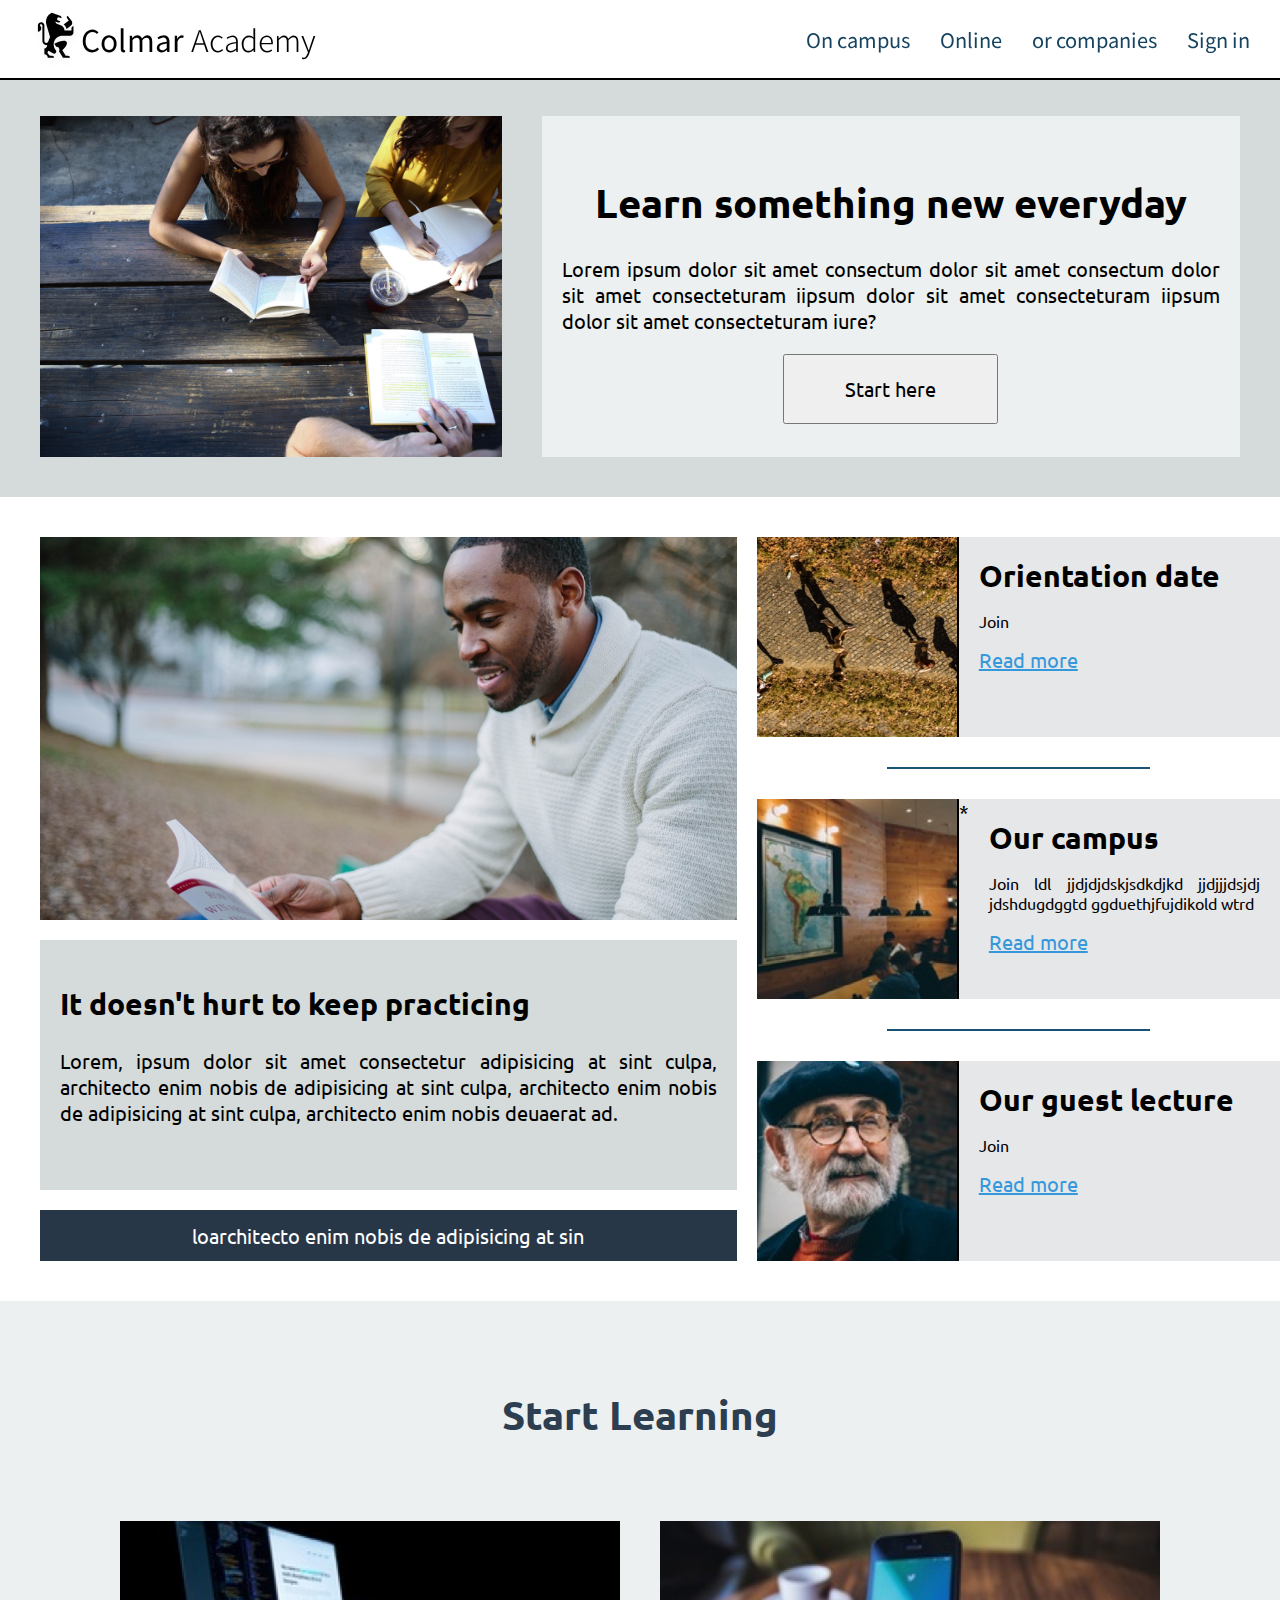
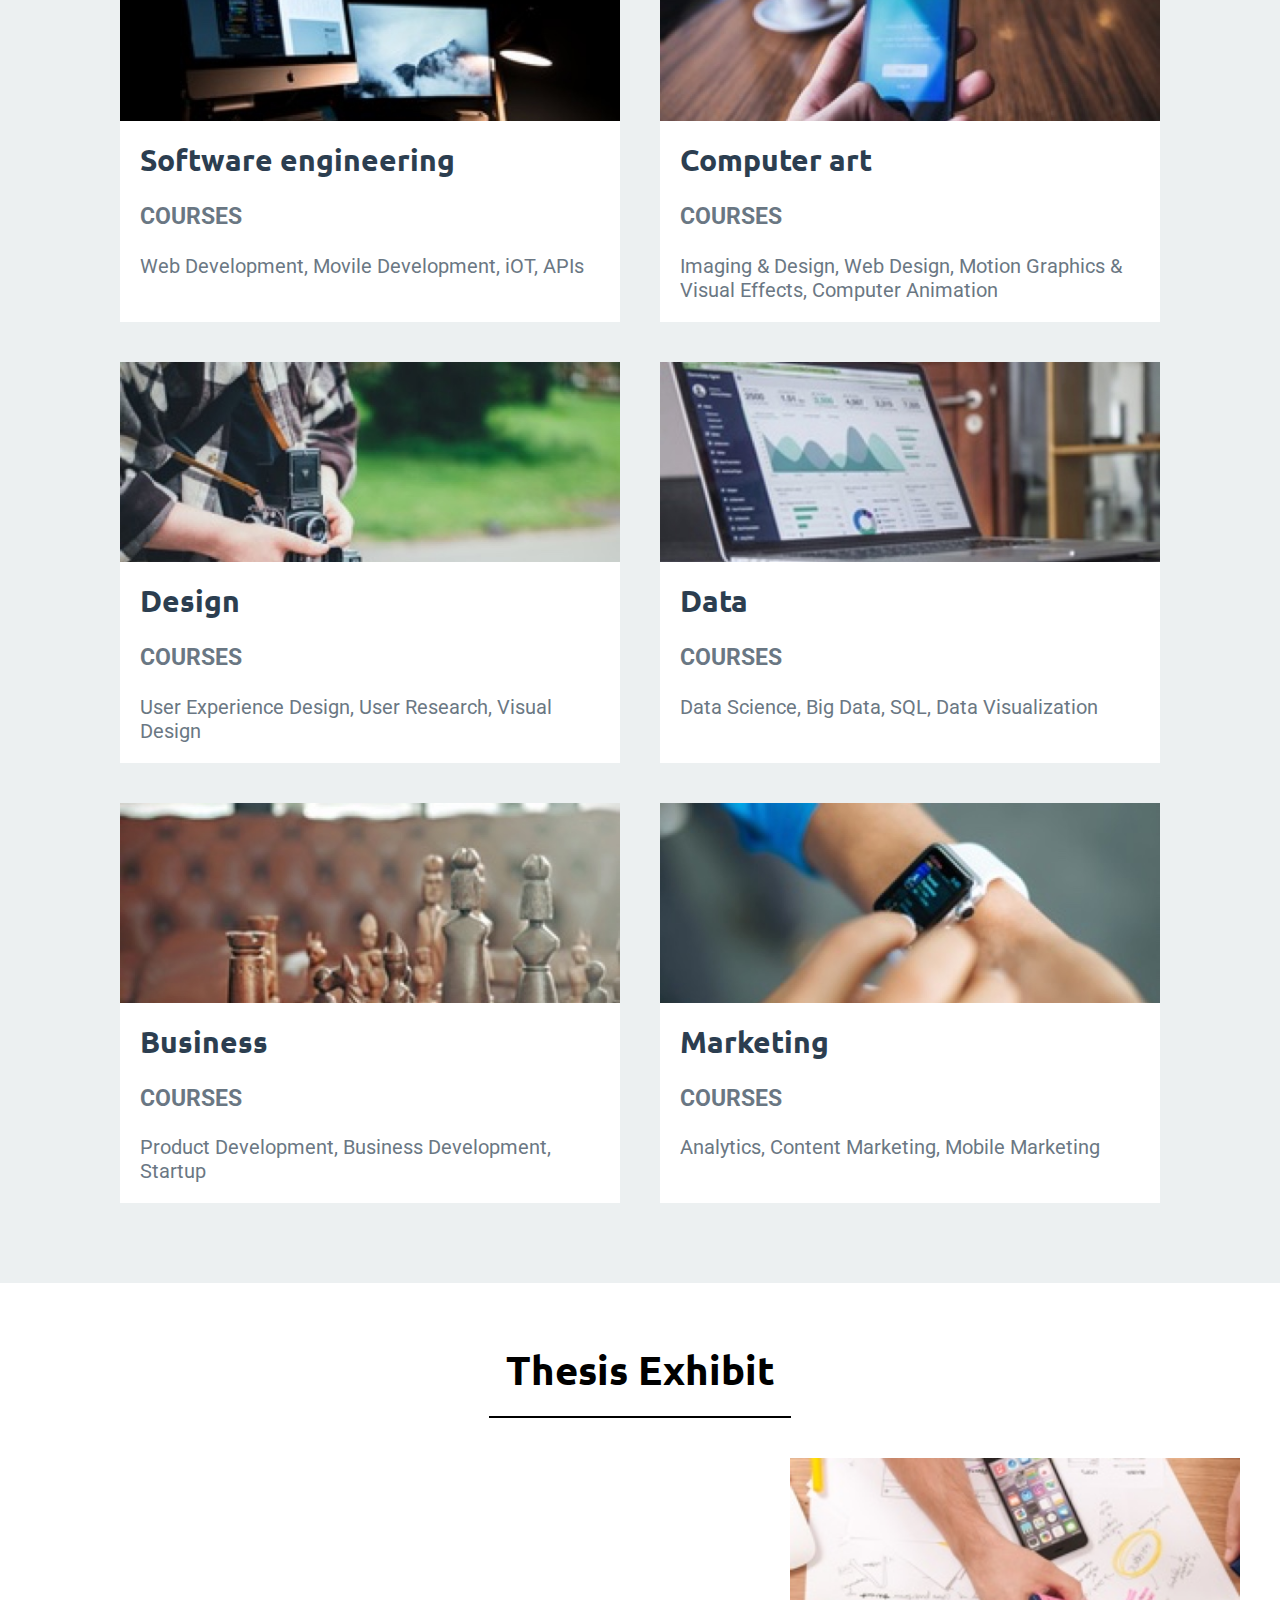
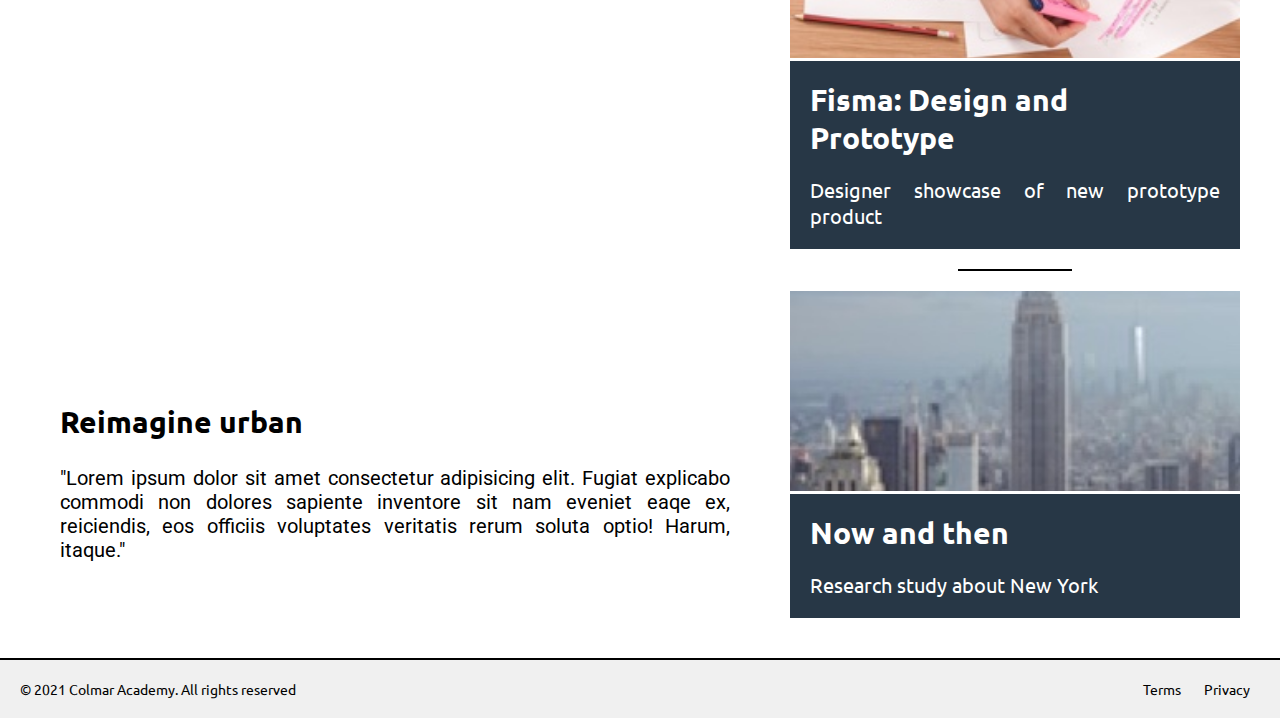
==== index.html @ 5ebbe565 "Primer proyecto" ====
<!DOCTYPE html>
<html lang="en">
    <head>
        <title>Colmar Academy</title>
        <link rel="stylesheet" href="RESOURCES/CSS/style.css">
        <link rel="stylesheet" href="RESOURCES/CSS/interruption_points.css">
        <link href="https://fonts.googleapis.com/css2?family=Ubuntu&display=swap" rel="stylesheet">
        <link href="https://fonts.googleapis.com/css2?family=Noto+Sans+JP:wght@300;400;500&display=swap" rel="stylesheet">
        <link href="https://fonts.googleapis.com/css2?family=Roboto:wght@300&display=swap" rel="stylesheet">
        <meta name="viewport" content="width=device-width, user-scalable=no, initial-scale=1.0, maximum-scale=1.0, minimum-scale=1.0">

    </head>
    <body>

        <!-- Header -->

        <header>
            <div class="logo-container">
                <img id="logo" src="RESOURCES/images/logo/ic-logo.svg" alt="Colmar Academy">
                <h1><strong class="bold">Colmar</strong> Academy</h1>
            </div>
            <nav class="desktop">
                <ul>
                    <li><a href="#">On campus</a></li>
                    <li><a href="#">Online</a></li>
                    <li><a href="#">or companies</a></li>
                    <li><a href="#">Sign in</a></li>
                </ul>
            </nav>

            <nav class="mobile">
                <ul>
                    <li><a href="#"><img src="RESOURCES/images/logo/ic-logo.svg" alt="home"></a></li>
                    <li><a href="#"><img src="RESOURCES/images/mobile/icons/ic-on-campus.svg" alt="Colmar Academy headquarters"></a></li>
                    <li><a href="#"><img src="RESOURCES/images/mobile/icons/ic-online.svg" alt="online"></a></li>
                    <li><a href="#"><img src="RESOURCES/images/mobile/icons/ic-login.svg" alt="login"></a></li>
                </ul>
            </nav>
        </header>


        <!-- Main -->

        <main>
            <div id="cover_page-section">
                <figure class="banner-container">
                    <img class="banner" src="RESOURCES/images/banner.jpg" alt="people reading and writing">
                </figure>
                <div class="log-container">
                    <div class="registration-appointment">
                        <h1>Learn something new everyday</h1>
                        <p>Lorem ipsum dolor sit amet consectum dolor sit amet consectum dolor sit amet consecteturam iipsum dolor sit amet consecteturam iipsum dolor sit amet consecteturam iure?</p>
                        <input class="register-button" type="button" value="Start here">
                    </div>
                </div>
            </div>

            <!-- INFORMATION SECTION -->

            <div id="information-section">

                <!-- INFORMATION-MAIN -->

                <div class="information-main">
                    <figure class="image-container">
                        <img class="image" src="RESOURCES/images/desktop/information/information-main.jpg" alt="man reading a book">
                    </figure>
                    <div class="description">
                        <h2>It doesn't hurt to keep practicing</h2>
                        <p>Lorem, ipsum dolor sit amet consectetur adipisicing  at sint culpa, architecto enim nobis de adipisicing  at sint culpa, architecto enim nobis de adipisicing  at sint culpa, architecto enim nobis deuaerat ad.</p>
                    </div>

                    <div class="author-container">
                        <span class="author">loarchitecto enim nobis de adipisicing  at sin</span>
                    </div>
                </div>

                <!-- INFORMATION ASIDE -->

                <aside id="information-aside">
                    <div class="data one">
                        <figure class="image-container">
                            <img class="image" src="RESOURCES/images/desktop/information/information-orientation.jpg" alt="shadows of people">
                        </figure>
                        <div class="description">
                            <h2>Orientation date</h2>
                            <p>Join</p>
                            <a href="#">Read more</a>
                        </div>
                    </div>

                    <div class="line"></div>

                    <div class="data two">
                        <figure class="image-container">
                            <img class="image" src="RESOURCES/images/desktop/information/information-campus.jpg" alt="living room">
                        </figure>*
                        <div class="description">
                            <h2>Our campus</h2>
                            <p>Join ldl jjdjdjdskjsdkdjkd jjdjjjdsjdj jdshdugdggtd ggduethjfujdikold wtrd</p>
                            <a href="#">Read more</a>
                        </div>
                    </div>

                    <div class="line"></div>

                    <div class="data three">
                        <figure class="image-container">
                            <img class="image" src="RESOURCES/images/desktop/information/information-guest-lecture.jpg" alt="photo of Oliver Sack">
                        </figure>
                        <div class="description">
                            <h2>Our guest lecture</h2>
                            <p>Join</p>
                            <a href="#">Read more</a>
                        </div>
                    </div>
                </aside>
            </div>


            <!-- START LEARNING -->


            <div id="start_learning-section">
                <h1>Start Learning</h1>

                <!-- DESKTOP COURSES -->

                <div class="courses desktop">
                    <div class="course one">
                        <div class="center">
                            <div class="image-container">
                                <img src="RESOURCES/images/desktop/courses/course-software.jpg" alt="software engineering">
                            </div>
                            <div class="description">
                                <h2>Software engineering</h2>
                                <h3>Courses</h3>
                                <p>Web Development, Movile Development, iOT, APIs</p>
                            </div>
                        </div>
                    </div>

                    <div class="course two">
                        <div class="center">
                            <div class="image-container">
                                <img src="RESOURCES/images/desktop/courses/course-computer-art.jpg" alt="computer art">
                            </div>
                            <div class="description">
                                <h2>Computer art</h2>
                                <h3>Courses</h3>
                                <p>Imaging & Design, Web Design, Motion Graphics & Visual Effects, Computer Animation</p>
                            </div>
                        </div>
                    </div>

                    <div class="course three">
                        <div class="center">
                            <div class="image-container">
                                <img src="RESOURCES/images/desktop/courses/course-design.jpg" alt="design">
                            </div>
                            <div class="description">
                                <h2>Design</h2>
                                <h3>Courses</h3>
                                <p>User Experience Design, User Research, Visual Design</p>
                            </div>
                        </div>
                    </div>

                    <div class="course four">
                        <div class="center">
                            <div class="image-container">
                                <img src="RESOURCES/images/desktop/courses/course-data.jpg" alt="data">
                            </div>
                            <div class="description">
                                <h2>Data</h2>
                                <h3>Courses</h3>
                                <p>Data Science, Big Data, SQL, Data Visualization</p>
                            </div>
                        </div>
                    </div>

                    <div class="course five">
                        <div class="center">
                            <div class="image-container">
                                <img src="RESOURCES/images/desktop/courses/course-business.jpg" alt="business">
                            </div>
                            <div class="description">
                                <h2>Business</h2>
                                <h3>Courses</h3>
                                <p>Product Development, Business Development, Startup</p>
                            </div>
                        </div>
                    </div>

                    <div class="course six">
                        <div class="center">
                            <div class="image-container">
                                <img src="RESOURCES/images/desktop/courses/course-marketing.jpg" alt="marketing">
                            </div>
                            <div class="description">
                                <h2>Marketing</h2>
                                <h3>Courses</h3>
                                <p>Analytics, Content Marketing, Mobile Marketing</p>
                            </div>
                        </div>
                    </div>
                </div>

                <!-- MOBILE COURSES -->

                <div class="mobile">
                    <div class="course-1">
                        <h2>Software Engineering</h2>
                    </div>
    
                    <div class="course-2">
                        <h2>Computer Art</h2>
                    </div>
    
                    <div class="course-3">
                        <h2>Design</h2>
                    </div>
    
                    <div class="course-4">
                        <h2>Data</h2>
                    </div>
    
                    <div class="course-5">
                        <h2>Business</h2>
                    </div>
    
                    <div class="course-6">
                        <h2>Marketing</h2>
                    </div>
                </div>
            </div>



        <!-- THESIS EXHIBIT -->


            <div id="thesis_exhibit-section">
                <h1>Thesis Exhibit</h1>

                <div class="line"></div>

                <div class="thesis_exhibit-section-container">
                    <div class="thesis_exhibit-main">
                        <figure class="video-container">
                            <video class="video_thesis" autoplay loop muted>
                                <source src="RESOURCES/videos/thesis/thesis.mp4" type="video/mp4">
                            </video>
                        </figure>
                        <div class="description">
                            <h2>Reimagine urban</h2>
                            <p>"Lorem ipsum dolor sit amet consectetur adipisicing elit. Fugiat explicabo commodi non dolores sapiente inventore 
                            sit nam eveniet eaqe ex, reiciendis, eos officiis voluptates veritatis rerum soluta optio! Harum, itaque."</p>
                        </div>
                    </div>

                <!-- THESIS EXHIBIT ASIDE -->        

                    <aside class="thesis_exhibit-aside">
                        <div class="data one">
                            <div class="center">
                                <figure class="image-container">
                                    <img src="RESOURCES/images/desktop/thesis/thesis-fisma.jpg" alt="living room">
                                </figure>
                                <div class="description">
                                    <h2>Fisma: Design and Prototype</h2>
                                    <p>Designer showcase of new prototype product</p>
                                </div>
                            </div>
                        </div>

                        <div class="line"></div>

                        <div class="data two">
                            <div class="center">
                                <figure class="image-container">
                                    <img src="RESOURCES/images/desktop/thesis/thesis-now-and-then.jpg" alt="living room">
                                </figure>
                                <div class="description">
                                    <h2>Now and then</h2>
                                    <p>Research study about New York</p>
                                </div>
                            </div>
                        </div>
                    </aside>
                </div>
            </div>
        </main>


        <!-- Footer -->


        <footer>
            <div class="license">
                <span>&copy; 2021 Colmar Academy. All rights reserved</span>
            </div>
            
            <div class="terms">
                <span>Terms</span>
                <span>Privacy</span>
            </div>
        </footer>
    </body>
</html>
---- RESOURCES/CSS/style.css ----
html {
    font-size: 20px;
    font-family: "Ubuntu", sans-serif;
}

body {
    padding: 0;
    margin: 0;
    max-width: 1799px;
    min-width: 425px;
}

::selection {
    background-color: rgb(153, 153, 153);
    color: #fff;
}

header,
img,
footer,
video {
    user-select: none;
}

.mobile {
    display: none;
}

a {
    text-decoration: none;
}

li {
    list-style: none;
}

p {
    text-align: justify;
}

/* HEADER */

header {
    display: flex;
    height: 4rem;
    min-width: 425px;
    background-color: rgba(255, 255, 255, 0.959);
    padding: .5rem 1.5rem;
    box-sizing: border-box;
    align-items: center;
    font-family: "Noto Sans JP", sans-serif;
    position: fixed;
    width: 100%;
    z-index: 100;
    max-width: 1799px;
    border-bottom: 2px solid #000;
}

.logo-container {
    display: flex;
    flex-grow: 1;
    align-items: center;
    overflow: hidden;
}

.logo-container #logo{
    height: 3rem;
}

.logo-container h1 {
    font-size: 1.5rem;
    margin: 0;
    font-weight: 300;
}

nav.desktop ul{
    display: flex;
}

nav.desktop ul li {
    margin-left: 1.5rem;
}

nav.desktop ul li a {
    color: #154360;
    transition: color .3s linear;
}

nav.desktop ul li a:hover {
    color: #f00;
}


/* MAIN */





/* COVER PAGE */


#cover_page-section {
    display: flex;
    padding: 1rem;
    background-color: #d5dbdb;
    position: relative;
    top: 3.8rem;
    margin-bottom: 3.8rem;
}

#cover_page-section .banner-container {
    display: flex;
    margin: 1rem;
}

#cover_page-section .banner-container .banner {
    width: 100%;
    object-fit: cover;
}

#cover_page-section .log-container {
    display: flex;
    text-align: center;
    align-items: center;
    margin: 1rem;
    background-color: #ffffff93;
    padding: 1rem;
}

.register-button {
    padding: 1rem 3rem;
    font-family: "Ubuntu", sans-serif;
    font-size: 1rem;
    transition: background-color 1s, color .5s, padding .3s;
}

.register-button:hover {
    background-color: rgba(0, 0, 0, 0.514);
    color: #fff;
    padding: 1.2rem 3.2rem;
}


/* INFORMATION SECTION */


#information-section {
    display: flex;
    padding: 2rem 0 2rem 2rem;
    background-color: #fff;
}


/* INFORMATION MAIN */


.information-main {
    display: flex;
    flex-direction: column;
    margin-right: 1rem;
    flex-shrink: 2;
}

.information-main .description {
    background-color: #d5dbdb;
    padding: 1rem;
    flex-grow: 5;
    margin-top: 1rem;
}

.information-main .author-container {
    background-color: #283747;
    color: #fff;
    padding: .5rem;
    flex-grow: 1;
    margin-top: 1rem;
    display: flex;
    justify-content: center;
    align-items: center;
}

.information-main .image-container {
    display: flex;
    margin: 0;
}

.information-main .image-container .image {
    width: 100%;
}


/* INFORMATION ASIDE  */


#information-aside {
    display: flex;
    flex-direction: column;
    align-self: center;
}

#information-aside .data .description {
    margin: 1rem;
}

#information-aside .data .description h2 {
    margin: 0;
}

#information-aside .data .description a {
    color: #3498DB;
    text-decoration: underline;
}

#information-aside .data .description a:hover {
    color: #187ec2;
}

#information-aside .description p {
    font-size: .8rem;
}

#information-aside .data {
    display: flex;
    background-color: #E5E7E9;
    height: 10rem;
    color: #000;
}

#information-aside .image-container {
    border-right: 2px solid #000;
    margin: 0;
}

#information-aside .image-container .image {
    height: 100%;
}

#information-aside .line {
    border: 1px solid #1A5276;
    padding: 0;
    margin: 1.5rem auto;
    width: 50%;
}


/* START LEARNING  */


#start_learning-section {
    padding: 3rem;
    color: #2C3E50;
    background-color: #ECF0F1;
}

#start_learning-section h1 {
    text-align: center;
    margin-bottom: 3rem;
}

#start_learning-section p,
h3 {
    font-family: "Roboto", sans-serif;
    opacity: .7;
}

#start_learning-section h3 {
    text-transform: uppercase;
}

#start_learning-section .courses {
    display: flex;
    flex-wrap: wrap;
    justify-content: center;
}

#start_learning-section .courses .course {
    width: 19rem;
    flex-grow: 1;
    max-width: 25rem;
    background-color: #fff;
    margin: 1rem;
    transition: box-shadow .5s;
}

#start_learning-section .courses .course:hover {
    box-shadow: 15px 15px 5px 4px rgb(52, 73, 94, .2) ;
}

#start_learning-section .courses .course .center .image-container {
    width: 100%;
    height: 200px;
    overflow: hidden;
}

#start_learning-section .courses .course .center .image-container img {
    width: 100%;
}

#start_learning-section .desktop .course .center .description {
    margin: 1rem;
}

#start_learning-section .desktop .course .center .description h2 {
    margin: 0;
}

#start_learning-section .desktop .course .center .description p {
    text-align: left;
    margin: 0;
}


/* THESIS EXHIBIT  */


#thesis_exhibit-section {
    padding: 2rem;
    background-color: #fff;
}

#thesis_exhibit-section h1 {
    text-align: center;
    margin: 1rem 0 1rem;
}

#thesis_exhibit-section .line {
    border: 1px solid #000;
    padding: 0;
    margin: 1rem auto;
    width: 25%;
}

#thesis_exhibit-section .thesis_exhibit-section-container {
    display: flex;
}


.thesis_exhibit-section-container {
    margin-top: 2rem;
}


/* THESIS EXHIBIT MAIN */


.thesis_exhibit-main {
    display: flex;
    flex-direction: column;
    width: 60%;
    margin-right: 2rem;
}

.thesis_exhibit-main .video-container {
    width: 100%;
    height: 500px;
    margin: 0;
}

.thesis_exhibit-main .video-container .video_thesis {
    width: 100%;
    height: 100%;
    object-fit: cover;
    object-position: center;
}

.thesis_exhibit-main .description {
    padding: 1rem;
}

.thesis_exhibit-main .description p {
    font-family: "Roboto", sans-serif;
}


/* THESIS EXHIBIT ASIDE */


.thesis_exhibit-aside .data {
    background-color: #273746;
    color: #fff;
}

.thesis_exhibit-aside .line {
    border: 1px solid #1A5276;
    padding: 0;
    margin: 1.5rem auto;
    width: 50%;
}

.thesis_exhibit-aside .data .center .image-container {
    border-bottom: 3px solid #fff;
    margin: 0;
    width: 100%;
    height: 200px;
    background-color: red;
}

.thesis_exhibit-aside .data .center .image-container img {
    width: 100%;
    height: 100%;
    object-fit: cover;
}

.thesis_exhibit-aside .data .center .description {
    padding: 1rem;
}

.thesis_exhibit-aside .data .center .description h2 {
    margin: 0 0 1rem;
}

.thesis_exhibit-aside .data .center .description p {
    margin: 0;
}

/* FOOTER */


footer {
    background-color: rgb(240, 240, 240);
    display: flex;
    padding: 1rem;
    border-top: 2px solid #000;
    font-size: .7rem;
}

footer .license {
    flex-grow: 1;
}

footer .terms  span {
    margin: 0 .5rem;
}
---- RESOURCES/CSS/interruption_points.css ----
/* HEADER */


@media only screen and (max-width: 885px) {
    header nav.desktop {
        display: none;
    }

    header .logo-container {
        display: block;
        text-align: center;
    }

    header .logo-container #logo {
        display: none;
    }
}


@media only screen and (max-width: 425px) {
    .desktop {
        display: none;
    }
    
    .logo-container {
        display: none;
    }
}


/* MAIN */

    /* COVER-PAGE */ 

    @media only screen and (max-width: 885px) {
        #cover_page-section {
            flex-direction: column;
            padding: 0;
        }

        #cover_page-section .banner-container {
            margin: 0;
            height: 22rem;
        }

        #cover_page-section .banner-container .banner {
            object-fit: cover;
            object-position: top;
        }


        /* IMFORMATION SECTION */


        #information-section {
            flex-direction: column;
            padding: 1rem;
        }


        /* IMFORMATION-MAIN */


        #information-section .information-main {
            margin: 0 0 1.5rem 0;
        }


        /* START LEARNING */


        #start_learning-section {
            padding: 1rem;
        }
    }

    
    /* THESIS EXHIBIT */

    @media only screen and (max-width: 1169px) {
        #thesis_exhibit-section .thesis_exhibit-section-container {
            flex-direction: column;
        }


        /* THESIS EXHIBIT-MAIN */


        .thesis_exhibit-main {
            width: 100%;
        }


        .thesis_exhibit-main .video-container {
            width: 100%;
            height: auto;
        }


         /* THESIS EXHIBIT-ASIDE */


         .thesis_exhibit-aside .line {
            display: none;
        }
    
    
        .thesis_exhibit-aside {
            display: flex;
        }
    
        .thesis_exhibit-aside .data{
            width: 50%;
            flex-grow: 1;
        }
    
        .thesis_exhibit-aside .one{
            margin-right: 1rem;
        }
    }


    @media only screen and (max-width: 800px) {
        #thesis_exhibit-section {
            padding: 2rem 0;
        }


        /* THESIS EXHIBIT-ASIDE */



        .thesis_exhibit-aside {
            padding: 1rem;
        }
    }


    @media only screen and (max-width: 700px) {
        .thesis_exhibit-aside {
            flex-direction: column;
            align-content: center;
        }

        .thesis_exhibit-aside .data {
            width: 100%;
        }

        .thesis_exhibit-aside .one {
            margin-bottom: 1rem;
        }
    }

/* FOOTER */


@media only screen and (max-width: 600px) {
    footer .terms {
        display: none;
    }
}
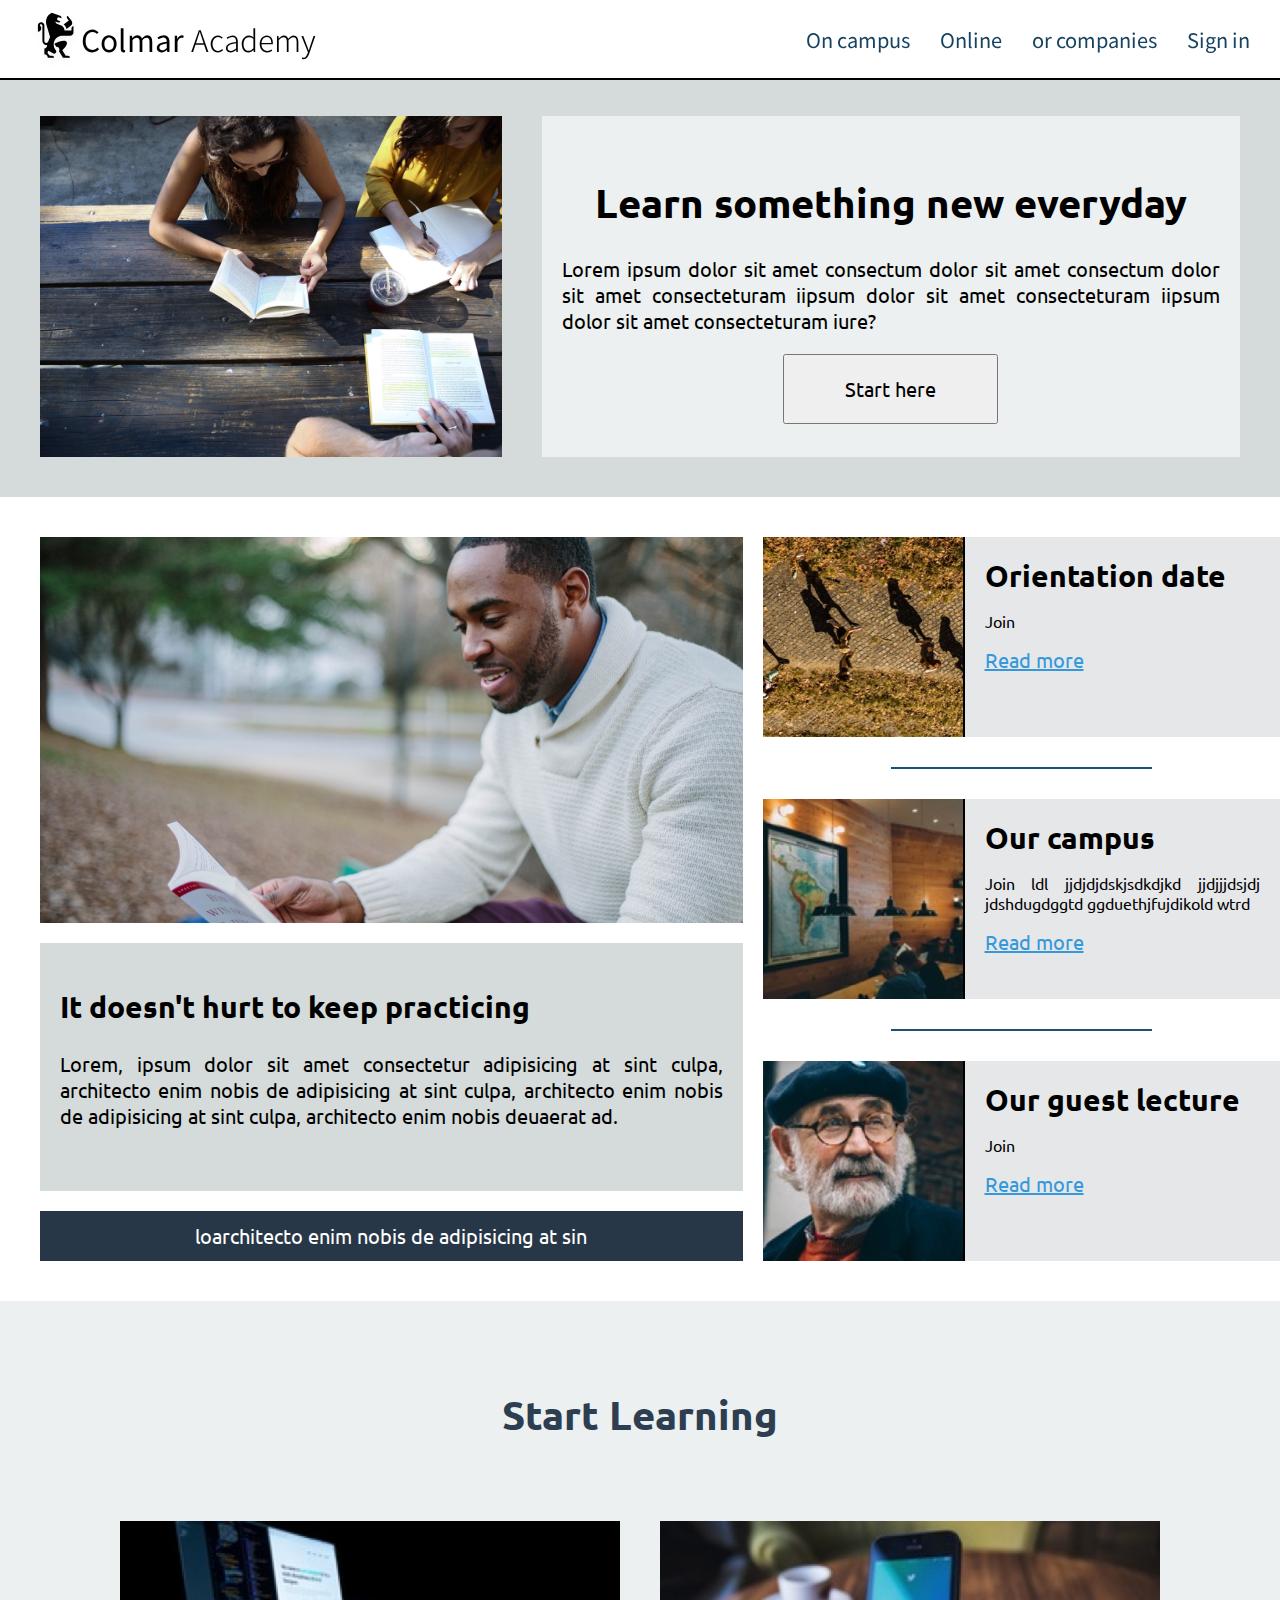
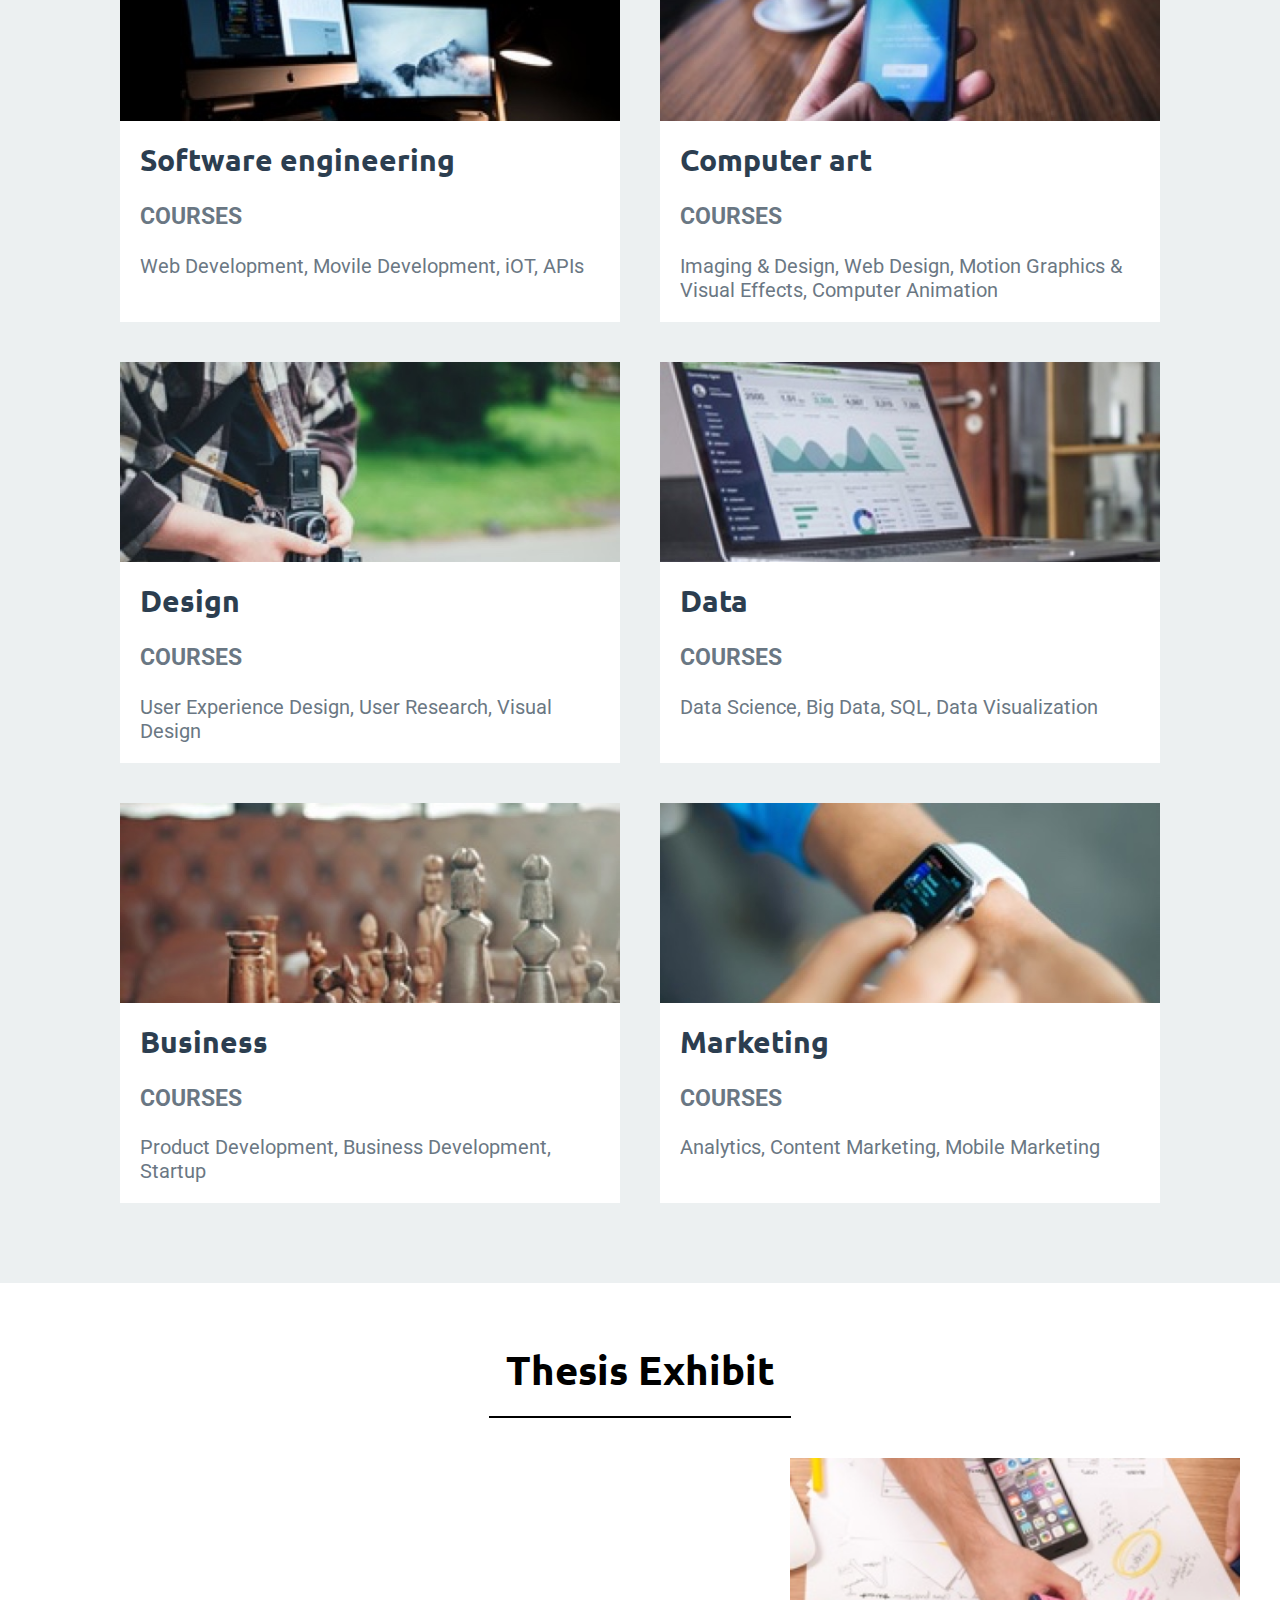
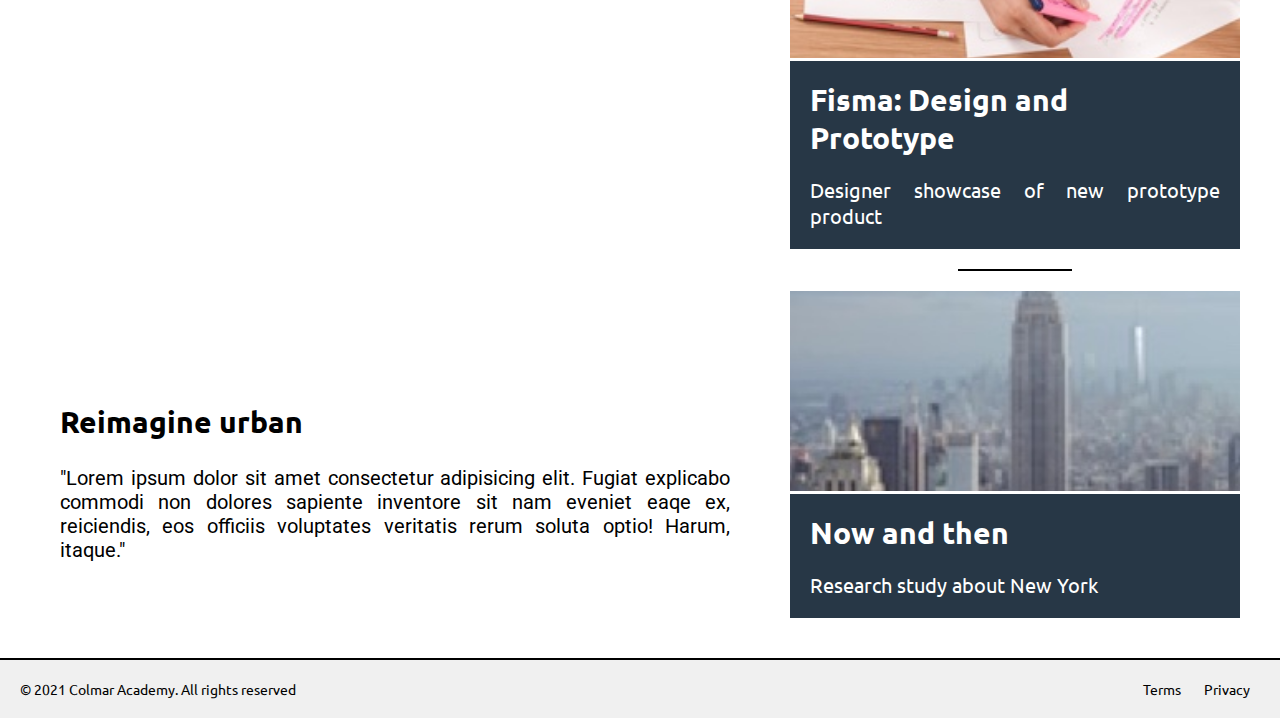
==== commit bf5454d6: "Error (min-width) corregido" ====
--- a/index.html
+++ b/index.html
@@ -7,7 +7,7 @@
         <link href="https://fonts.googleapis.com/css2?family=Ubuntu&display=swap" rel="stylesheet">
         <link href="https://fonts.googleapis.com/css2?family=Noto+Sans+JP:wght@300;400;500&display=swap" rel="stylesheet">
         <link href="https://fonts.googleapis.com/css2?family=Roboto:wght@300&display=swap" rel="stylesheet">
-        <meta name="viewport" content="width=device-width, user-scalable=no, initial-scale=1.0, maximum-scale=1.0, minimum-scale=1.0">
+        <meta name="viewport" content="width=device-width, initial-scale=1">
 
     </head>
     <body>
@@ -94,7 +94,7 @@
                     <div class="data two">
                         <figure class="image-container">
                             <img class="image" src="RESOURCES/images/desktop/information/information-campus.jpg" alt="living room">
-                        </figure>*
+                        </figure>
                         <div class="description">
                             <h2>Our campus</h2>
                             <p>Join ldl jjdjdjdskjsdkdjkd jjdjjjdsjdj jdshdugdggtd ggduethjfujdikold wtrd</p>
--- a/RESOURCES/CSS/style.css
+++ b/RESOURCES/CSS/style.css
@@ -7,7 +7,7 @@
     padding: 0;
     margin: 0;
     max-width: 1799px;
-    min-width: 425px;
+    min-width: 455px;
 }
 
 ::selection {
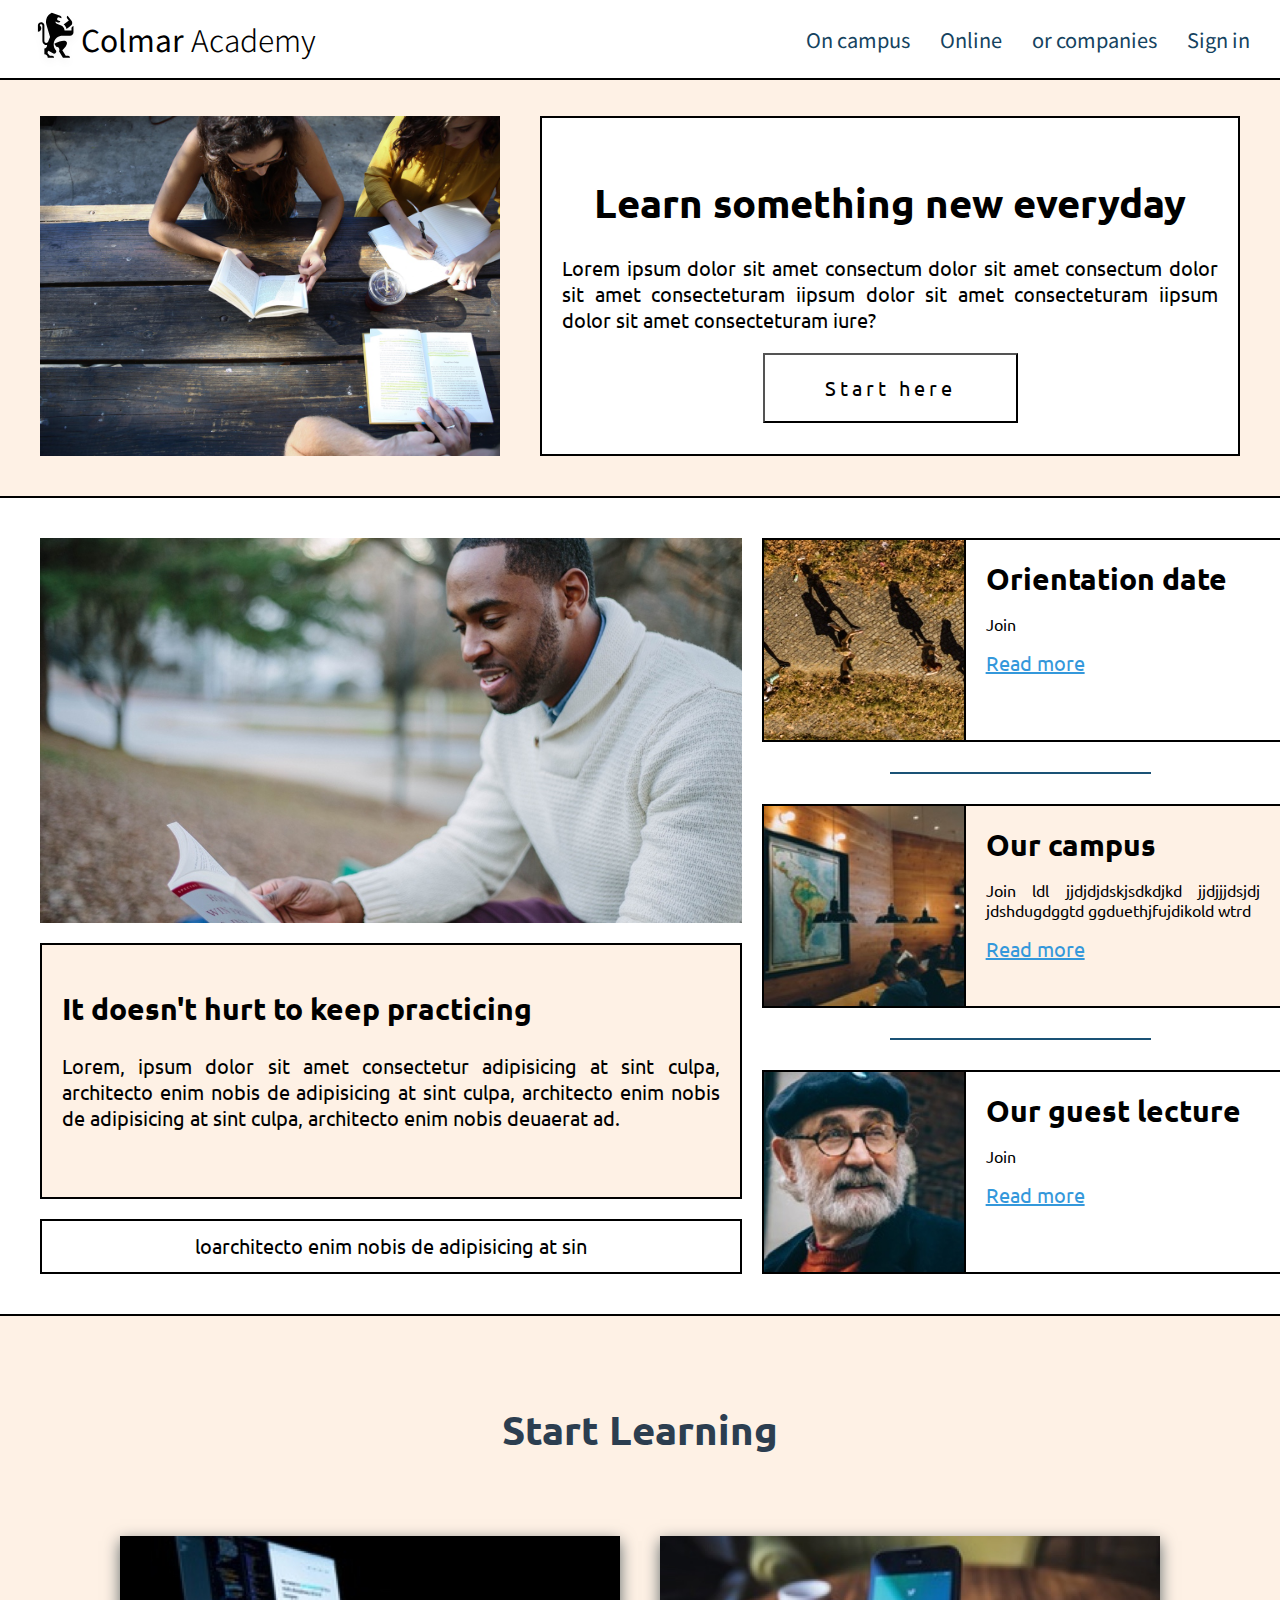
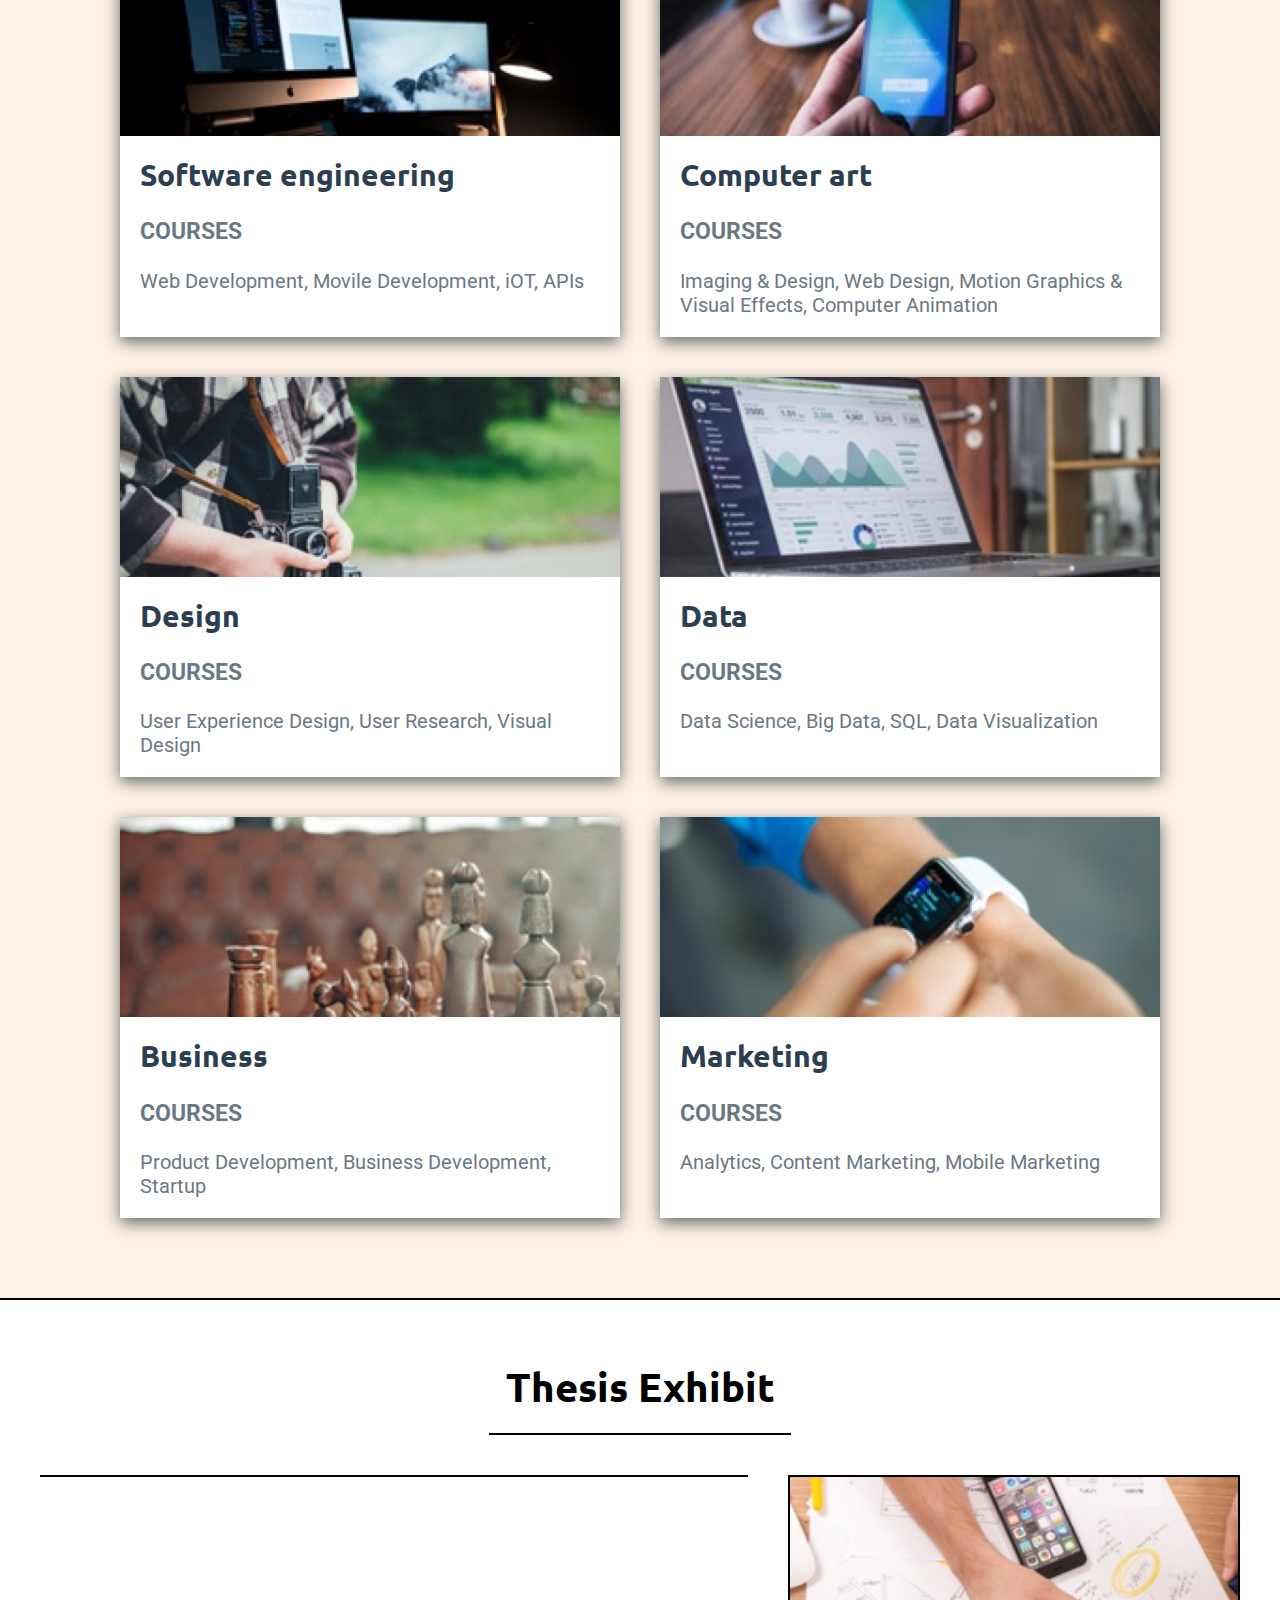
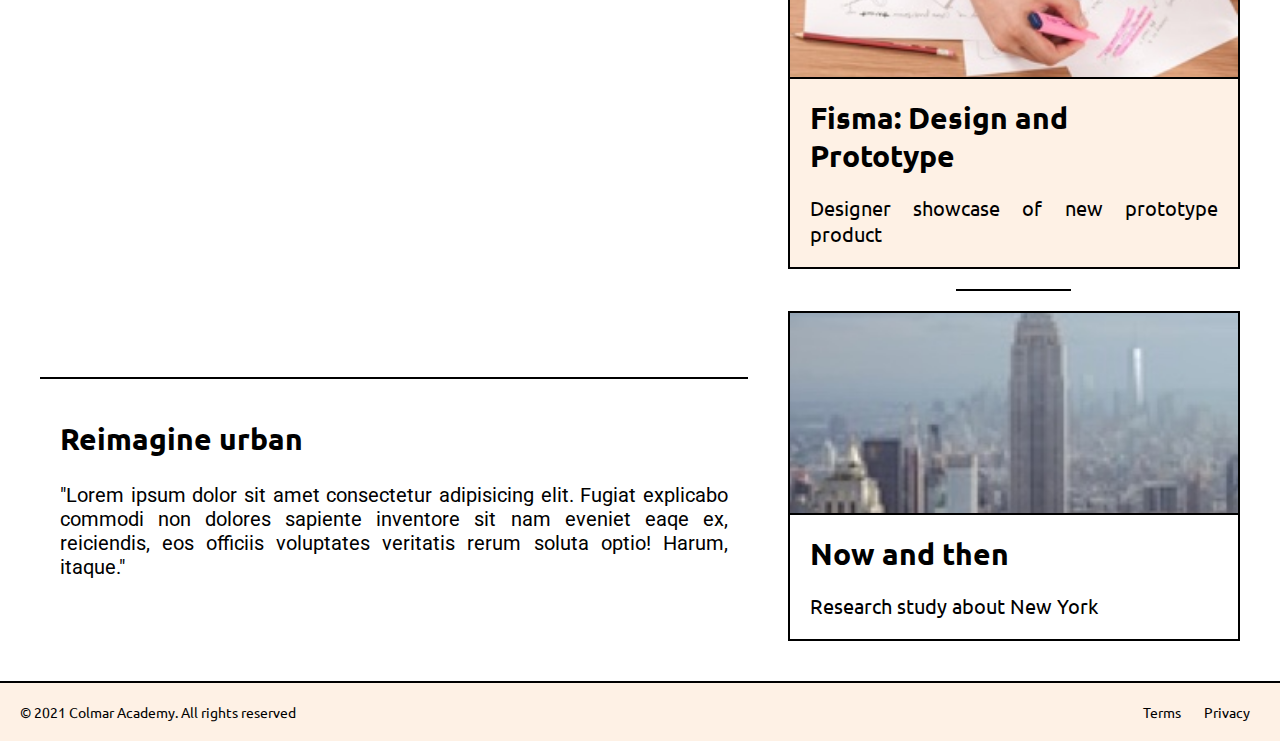
==== commit 2d3818d7: "Modificaion (start learning-courses-mobile)" ====
--- a/index.html
+++ b/index.html
@@ -209,27 +209,27 @@
                 <!-- MOBILE COURSES -->
 
                 <div class="mobile">
-                    <div class="course-1">
+                    <div class="course one">
                         <h2>Software Engineering</h2>
                     </div>
     
-                    <div class="course-2">
+                    <div class="course two">
                         <h2>Computer Art</h2>
                     </div>
     
-                    <div class="course-3">
+                    <div class="course three">
                         <h2>Design</h2>
                     </div>
     
-                    <div class="course-4">
+                    <div class="course four">
                         <h2>Data</h2>
                     </div>
     
-                    <div class="course-5">
+                    <div class="course five">
                         <h2>Business</h2>
                     </div>
     
-                    <div class="course-6">
+                    <div class="course six">
                         <h2>Marketing</h2>
                     </div>
                 </div>
--- a/RESOURCES/CSS/style.css
+++ b/RESOURCES/CSS/style.css
@@ -4,15 +4,16 @@
 }
 
 body {
+    background-color: #fef1e5;
     padding: 0;
     margin: 0;
     max-width: 1799px;
-    min-width: 455px;
+    min-width: 460px;
 }
 
 ::selection {
-    background-color: rgb(153, 153, 153);
-    color: #fff;
+    background-color: #fae4cf;
+    color: #000;
 }
 
 header,
@@ -43,8 +44,8 @@
 header {
     display: flex;
     height: 4rem;
-    min-width: 425px;
-    background-color: rgba(255, 255, 255, 0.959);
+    min-width: 460px;
+    background-color: rgba(255, 255, 255);
     padding: .5rem 1.5rem;
     box-sizing: border-box;
     align-items: center;
@@ -103,7 +104,6 @@
 #cover_page-section {
     display: flex;
     padding: 1rem;
-    background-color: #d5dbdb;
     position: relative;
     top: 3.8rem;
     margin-bottom: 3.8rem;
@@ -124,11 +124,14 @@
     text-align: center;
     align-items: center;
     margin: 1rem;
-    background-color: #ffffff93;
+    background-color: #fff;
+    border: 2px solid #000;
     padding: 1rem;
 }
 
 .register-button {
+    background-color: #fff;
+    letter-spacing: .2rem;
     padding: 1rem 3rem;
     font-family: "Ubuntu", sans-serif;
     font-size: 1rem;
@@ -136,8 +139,8 @@
 }
 
 .register-button:hover {
-    background-color: rgba(0, 0, 0, 0.514);
-    color: #fff;
+    background-color: #fef1e5;
+    color: #000;
     padding: 1.2rem 3.2rem;
 }
 
@@ -149,6 +152,7 @@
     display: flex;
     padding: 2rem 0 2rem 2rem;
     background-color: #fff;
+    border-top: 2px solid #000;
 }
 
 
@@ -163,15 +167,17 @@
 }
 
 .information-main .description {
-    background-color: #d5dbdb;
+    background-color: #fef1e5;
+    border: 2px solid #000;
     padding: 1rem;
     flex-grow: 5;
     margin-top: 1rem;
 }
 
 .information-main .author-container {
-    background-color: #283747;
-    color: #fff;
+    background-color: #fff;
+    border: 2px solid #000;
+    color: #000;
     padding: .5rem;
     flex-grow: 1;
     margin-top: 1rem;
@@ -222,9 +228,14 @@
 
 #information-aside .data {
     display: flex;
-    background-color: #E5E7E9;
+    background-color: #fff;
+    border: 2px solid #000;
     height: 10rem;
     color: #000;
+}
+
+#information-aside .two {
+    background-color: #fef1e5;
 }
 
 #information-aside .image-container {
@@ -250,7 +261,7 @@
 #start_learning-section {
     padding: 3rem;
     color: #2C3E50;
-    background-color: #ECF0F1;
+    border-top: 2px solid #000;
 }
 
 #start_learning-section h1 {
@@ -280,11 +291,12 @@
     max-width: 25rem;
     background-color: #fff;
     margin: 1rem;
+    box-shadow: 0px 5px 15px #616A6B;
     transition: box-shadow .5s;
 }
 
 #start_learning-section .courses .course:hover {
-    box-shadow: 15px 15px 5px 4px rgb(52, 73, 94, .2) ;
+    box-shadow: 0px 5px 40px #616A6B;
 }
 
 #start_learning-section .courses .course .center .image-container {
@@ -317,6 +329,7 @@
 #thesis_exhibit-section {
     padding: 2rem;
     background-color: #fff;
+    border-top: 2px solid #000;
 }
 
 #thesis_exhibit-section h1 {
@@ -360,8 +373,12 @@
 .thesis_exhibit-main .video-container .video_thesis {
     width: 100%;
     height: 100%;
+    padding: 0;
+    margin: 0;
     object-fit: cover;
     object-position: center;
+    border-top: 2px solid #000;
+    border-bottom: 2px solid #000;
 }
 
 .thesis_exhibit-main .description {
@@ -377,8 +394,13 @@
 
 
 .thesis_exhibit-aside .data {
-    background-color: #273746;
-    color: #fff;
+    background-color: #fff;
+    color: #000;
+    border: 2px solid #000;
+}
+
+.thesis_exhibit-aside .one {
+    background-color: #fef1e5;
 }
 
 .thesis_exhibit-aside .line {
@@ -389,7 +411,7 @@
 }
 
 .thesis_exhibit-aside .data .center .image-container {
-    border-bottom: 3px solid #fff;
+    border-bottom: 2px solid #000;
     margin: 0;
     width: 100%;
     height: 200px;
@@ -418,7 +440,7 @@
 
 
 footer {
-    background-color: rgb(240, 240, 240);
+    background-color: #fef1e5;
     display: flex;
     padding: 1rem;
     border-top: 2px solid #000;
--- a/RESOURCES/CSS/interruption_points.css
+++ b/RESOURCES/CSS/interruption_points.css
@@ -30,9 +30,69 @@
 
 /* MAIN */
 
-    /* COVER-PAGE */ 
-
-    @media only screen and (max-width: 885px) {
+
+
+        @media only screen and (max-width: 1169px) {
+
+        /* THESIS EXHIBIT */
+        
+        #thesis_exhibit-section .thesis_exhibit-section-container {
+            flex-direction: column;
+        }
+
+
+        /* THESIS EXHIBIT-MAIN */
+
+
+        .thesis_exhibit-main {
+            width: 100%;
+        }
+
+
+        .thesis_exhibit-main .video-container {
+            width: 100%;
+            height: auto;
+        }
+
+
+         /* THESIS EXHIBIT-ASIDE */
+
+
+         .thesis_exhibit-aside .line {
+            display: none;
+        }
+    
+    
+        .thesis_exhibit-aside {
+            display: flex;
+        }
+    
+        .thesis_exhibit-aside .data{
+            width: 50%;
+            flex-grow: 1;
+        }
+    
+        .thesis_exhibit-aside .one{
+            margin-right: 1rem;
+        }
+    }
+
+
+        @media only screen and (min-width: 886px) {
+
+            /* INFORMATION ASIDE */
+
+            #information-aside .data {
+                border-right: none;
+            }
+        }
+
+        
+
+        @media only screen and (max-width: 885px) {
+
+        /* COVER-PAGE */ 
+
         #cover_page-section {
             flex-direction: column;
             padding: 0;
@@ -74,62 +134,17 @@
         }
     }
 
-    
-    /* THESIS EXHIBIT */
-
-    @media only screen and (max-width: 1169px) {
-        #thesis_exhibit-section .thesis_exhibit-section-container {
-            flex-direction: column;
-        }
-
-
-        /* THESIS EXHIBIT-MAIN */
-
-
-        .thesis_exhibit-main {
-            width: 100%;
-        }
-
-
-        .thesis_exhibit-main .video-container {
-            width: 100%;
-            height: auto;
-        }
-
-
-         /* THESIS EXHIBIT-ASIDE */
-
-
-         .thesis_exhibit-aside .line {
-            display: none;
-        }
-    
-    
-        .thesis_exhibit-aside {
-            display: flex;
-        }
-    
-        .thesis_exhibit-aside .data{
-            width: 50%;
-            flex-grow: 1;
-        }
-    
-        .thesis_exhibit-aside .one{
-            margin-right: 1rem;
-        }
-    }
-
 
     @media only screen and (max-width: 800px) {
+
+        /* THESIS EXHIBIT */
+
         #thesis_exhibit-section {
             padding: 2rem 0;
         }
 
-
         /* THESIS EXHIBIT-ASIDE */
 
-
-
         .thesis_exhibit-aside {
             padding: 1rem;
         }
@@ -137,6 +152,9 @@
 
 
     @media only screen and (max-width: 700px) {
+
+        /* THESIS EXHIBIT-ASIDE */
+
         .thesis_exhibit-aside {
             flex-direction: column;
             align-content: center;
@@ -151,11 +169,40 @@
         }
     }
 
+
+    @media only screen and (max-width: 425px) {
+        #start_learning-section .desktop {
+            display: none;
+        }
+
+        #start_learning-section .mobile {
+            display: block;
+        }
+
+        #start_learning-section .mobile .course {
+            background-color: #fff;
+            padding: 1rem;
+            margin: .5rem 0;
+            border-radius: .5rem;
+            box-shadow: 0px 0px 10px #616A6B;
+            transition: all .5s;
+        }
+
+        #start_learning-section .mobile .course:hover {
+            box-shadow: 0px 0px 20px #616A6B;
+            background-color: #eceaea;
+        }
+    }
+
+
 /* FOOTER */
-
 
 @media only screen and (max-width: 600px) {
     footer .terms {
         display: none;
     }
+
+    footer .license {
+        text-align: center;
+    }
 }